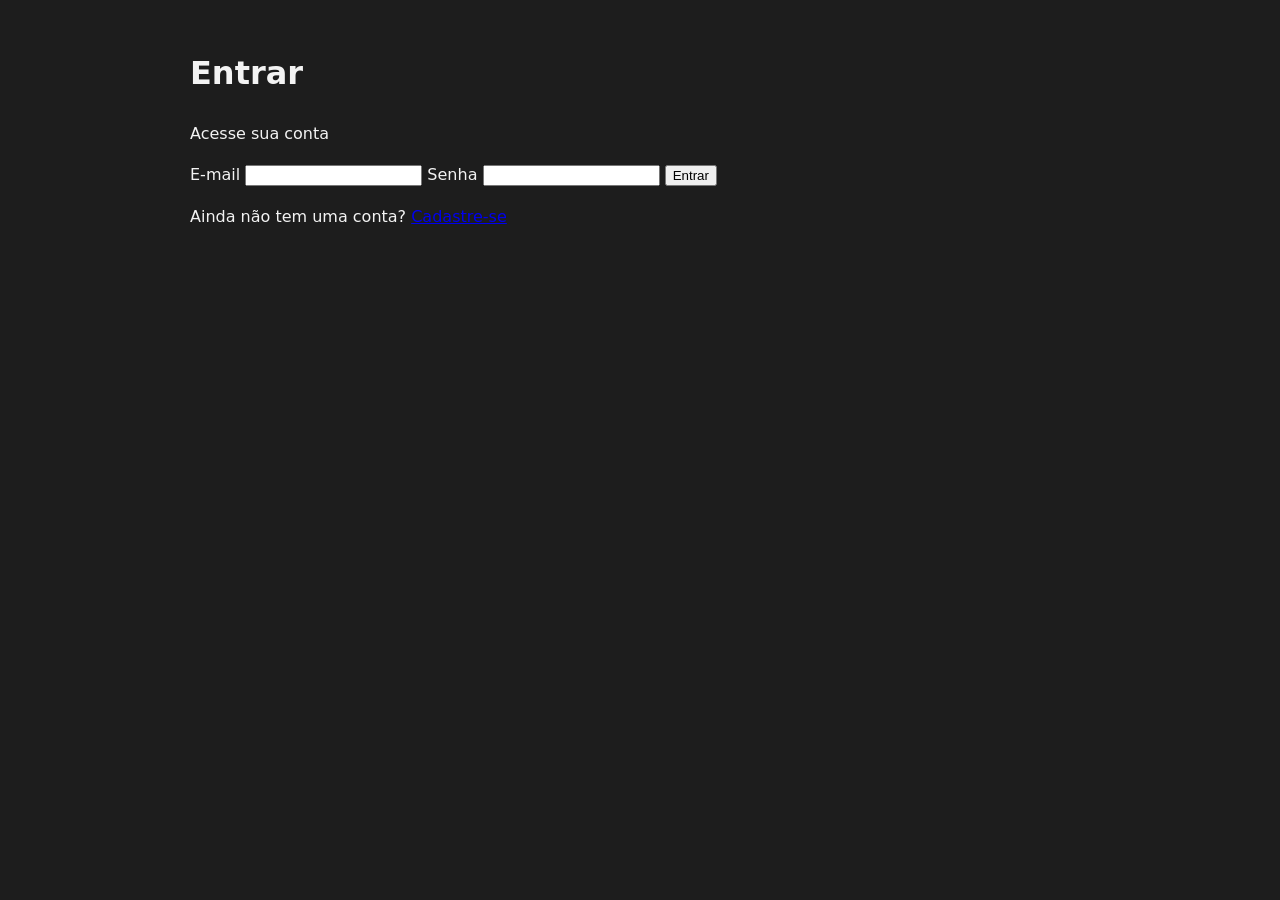
==== login.html @ 787ee77e "corrigi a tela de login" ====
<!DOCTYPE html>
<html lang="pt-BR">
<head>
    <meta charset="UTF-8">
    <meta name="viewport" content="width=device-width, initial-scale=1.0">
    <title>Login</title>
    <link rel="stylesheet" href="formato.css">
</head>
<body>
    <main class="login">
        <h1>Entrar</h1>
        <p class="subtitle">Acesse sua conta</p>
        <form action="index.html">
            <label for="email">E-mail</label>
            <input type="email" id="email" name="email" autocomplete="email" required>

            <label for="senha">Senha</label>
            <input type="password" id="senha" name="senha" autocomplete="current-password" required>

            <button type="submit">Entrar</button>
        </form>
        <p class="signup">Ainda não tem uma conta? <a href="#">Cadastre-se</a></p>
    </main>
</body>
</html>
---- formato.css ----
:root {
    --js-yellow: #ffe58f;
    --js-yellow-glow: rgba(255, 242, 126, 0.4);
    --dark-bg: #1D1D1D;
    --darker-bg: #121212;
    --text-light: #f3f3f3;
    --text-dark: #111111;
    --card-bg: #242424;
}

body {
    font-family: 'Segoe UI', system-ui, -apple-system, sans-serif;
    background-color: var(--dark-bg);
    color: var(--text-light);
    margin: 0;
    padding: 0;
    line-height: 1.6;
}

h1, h2, h3 { margin-top: 0; }


.marca {
  display: flex;
  align-items: center;
  gap: 20px;
}

header .logo {
  width: 80px;
  height: auto;
}

.marca .texto-container {
    display: flex;
  flex-direction: column;
  gap: 20px;
}

header .titulo h1 {
   
  font-size: 3rem;
  text-align: center;
  font-weight: 800;
  color: var(--cor-floresta);
}

header .subtitulo {
  font-size: 1.5rem;
  text-align: center;
  margin-top: -40px;
  font-weight: 400;
  color: var(--cor-floresta);
}


header {
    background: linear-gradient(135deg, var(--js-yellow) 0%, #ffc13a 100%);
    object-fit: cover;
    color: var(--text-dark);
    padding: 1rem 1rem;
    text-align: center;
    box-shadow: 0 4px 15px rgba(0, 0, 0, 0.3);
    display: flex;
    justify-content: center;
    align-items: center;
}

header h1 {
    margin-top: 20px;
    font-size: 3rem;
    letter-spacing: -1px;
    margin-bottom: 0.2rem;
    text-shadow: 1px 1px 2px rgba(255, 255, 255, 0.3);
}



main {
    max-width: 900px;
    margin: 0 auto;
    padding: 3rem 1.5rem;
}

.hero {
    text-align: center;
    margin-bottom: 4rem;
}

.hero h2 {
    font-size: 2.2rem;
    color: var(--js-yellow);
}

.hero p {
    font-size: 1.1rem;
    color: #bbb;
    max-width: 600px;
    margin: 0 auto 2.5rem;
}

.modulos-grid {
    display: grid;
    grid-template-columns: repeat(auto-fit, minmax(250px, 1fr));
    gap: 1.5rem;
}

.btn-modulo {
    position: relative;
    display: flex;
    flex-direction: column;
    align-items: center;
    justify-content: flex-end; 
    aspect-ratio: 4 / 3; 
    border: 1px solid #333;
    border-radius: 12px;
    padding: 1.5rem;
    text-decoration: none;
    text-align: center;
    color: var(--text-light);
    background-color: #1a1a1a; 
    transition: all 0.3s cubic-bezier(0.25, 0.8, 0.25, 1);
    overflow: hidden;
    z-index: 1;
}

.btn-modulo .btn-img {
    position: absolute;
    top: 0;
    left: 0;
    width: 100%;
    height: 100%;
    object-fit: cover; 
    z-index: -1;
    opacity: 0.5; 
    -webkit-mask-image: linear-gradient(to bottom, rgba(0,0,0,1) 50%, rgba(0,0,0,0) 100%);
    mask-image: linear-gradient(to bottom, rgba(0,0,0,1) 30%, rgba(0,0,0,0) 100%);
}

.btn-modulo::before {
    content: "";
    position: absolute;
    top: 0;
    left: 0;
    width: 100%;
    height: 4px;
    background-color: var(--js-yellow);
    transform: scaleX(0);
    transition: transform 0.3s ease;
}

.btn-modulo:hover::before { transform: scaleX(1); }

.btn-modulo:hover {
    background-color: var(--darker-bg);
    border-color: var(--js-yellow);
    transform: translateY(-8px);
    box-shadow: 0 10px 25px var(--js-yellow-glow);
}

.btn-modulo h3 {
    color: var(--js-yellow);
    font-size: 1.4rem;
    margin-bottom: 0.5rem;
}

.btn-modulo span {
    font-size: 0.95rem;
    color: #999;
}

.cadastro-section {
    display: flex;
    justify-content: center;
    margin-top: 4rem;
}

.form-container {
    background-color: var(--card-bg);
    padding: 3rem;
    border-radius: 16px;
    width: 100%;
    max-width: 450px;
    box-shadow: 0 8px 30px rgba(0, 0, 0, 0.4);
    border: 1px solid #333;
}

.form-container h2 {
    color: var(--js-yellow);
    text-align: center;
    margin-bottom: 2rem;
    font-size: 1.8rem;
}

.input-group {
    margin-bottom: 1.5rem;
    text-align: left;
}

.input-group label {
    display: block;
    margin-bottom: 0.5rem;
    font-size: 0.9rem;
    font-weight: 600;
    color: #bbb;
    text-transform: uppercase;
    letter-spacing: 0.5px;
}

.input-group input {
    width: 100%;
    padding: 1rem;
    border: 1px solid #444;
    border-radius: 8px;
    background-color: var(--dark-bg);
    color: var(--text-light);
    font-size: 1rem;
    box-sizing: border-box;
    transition: all 0.2s ease;
}

.input-group input:focus {
    outline: none;
    border-color: var(--js-yellow);
    background-color: #222;
    box-shadow: 0 0 0 3px var(--js-yellow-glow);
}

.btn-submit {
    width: 100%;
    background-color: var(--js-yellow);
    color: var(--text-dark);
    border: none;
    padding: 1rem;
    font-size: 1.1rem;
    font-weight: 700;
    border-radius: 8px;
    cursor: pointer;
    margin-top: 1rem;
    transition: transform 0.2s, background-color 0.2s;
}

.btn-submit:hover {
    background-color: #fffefd;
    transform: translateY(-2px);
}
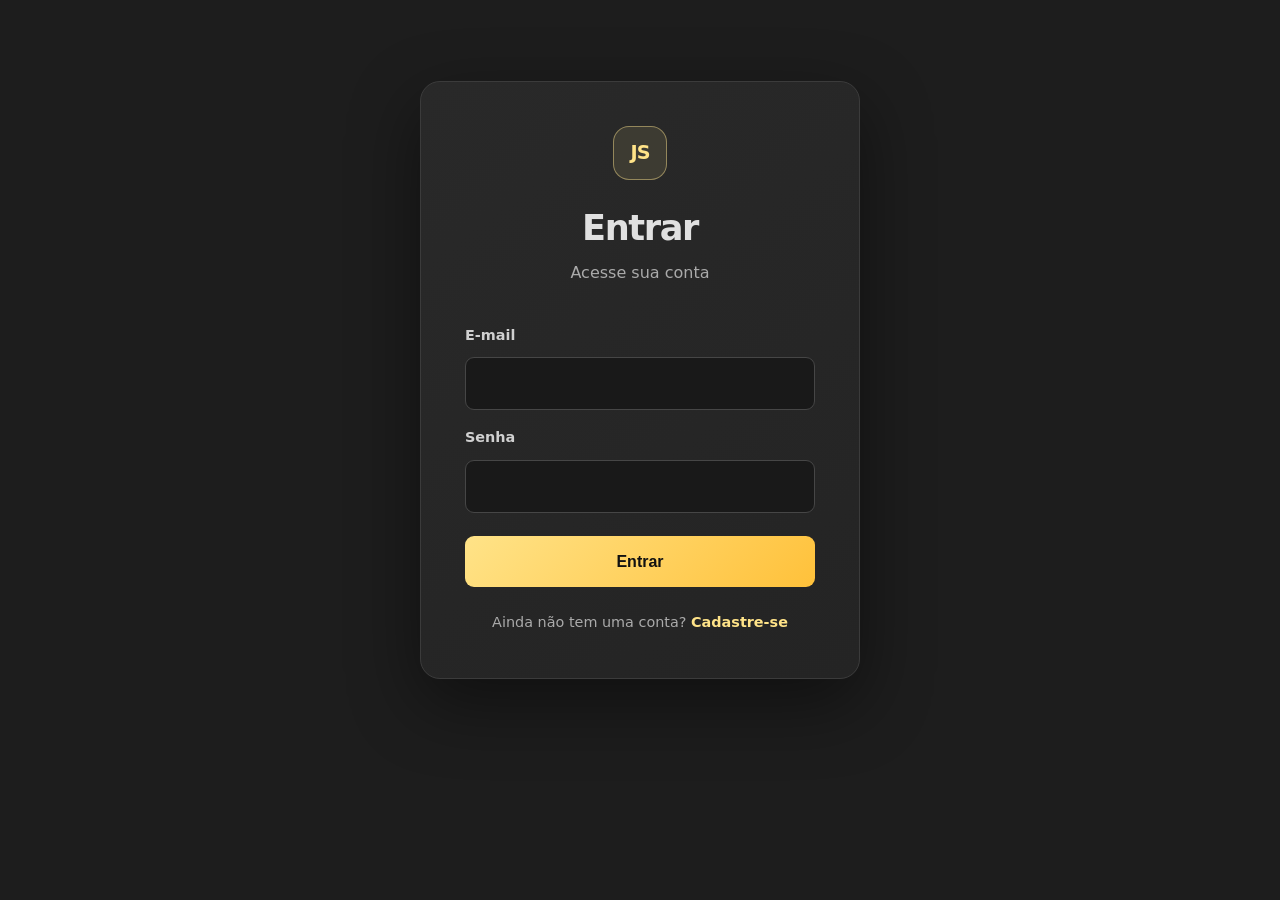
==== commit becae45d: "Alterações de UI, Pop up adicionado ao registrar-se e Móludo 4 adicionado." ====
--- a/login.html
+++ b/login.html
@@ -4,7 +4,7 @@
     <meta charset="UTF-8">
     <meta name="viewport" content="width=device-width, initial-scale=1.0">
     <title>Login</title>
-    <link rel="stylesheet" href="formato.css">
+    <link rel="stylesheet" href="style.css">
 </head>
 <body>
     <main class="login">
--- a/style.css
+++ b/style.css
@@ -0,0 +1,908 @@
+
+:root {
+    --js-yellow: #ffe388;
+    --js-yellow-glow: rgba(255, 227, 136, 0.25);
+    --dark-bg: #1D1D1D;
+    --darker-bg: #121212;
+    --card-bg: #242424;
+    --text-light: #E0E0E0;
+    --text-dark: #111111;
+    --cor-floresta: #111111;
+}
+
+h1, h2, h3 { margin-top: 0; }
+
+.marca {
+  display: flex;
+  align-items: center;
+  gap: 20px;
+}
+
+header .logo {
+  width: 80px;
+  height: auto;
+}
+
+.marca .texto-container {
+  display: flex;
+  flex-direction: column;
+  gap: 20px;
+}
+
+header .titulo h1 {
+  font-size: 3rem;
+  text-align: center;
+  font-weight: 800;
+  color: var(--cor-floresta);
+}
+
+header .subtitulo {
+  font-size: 1.5rem;
+  text-align: center;
+  margin-top: -40px;
+  font-weight: 400;
+  color: var(--cor-floresta);
+}
+
+header {
+    background: linear-gradient(135deg, var(--js-yellow) 0%, #ffc13a 100%);
+    object-fit: cover;
+    color: var(--text-dark);
+    padding: 1rem 1rem;
+    text-align: center;
+    box-shadow: 0 4px 15px rgba(0, 0, 0, 0.3);
+    display: flex;
+    justify-content: center;
+    align-items: center;
+}
+
+header h1 {
+    margin-top: 20px;
+    font-size: 3rem;
+    letter-spacing: -1px;
+    margin-bottom: 0.2rem;
+    text-shadow: 1px 1px 2px rgba(255, 255, 255, 0.3);
+}
+
+main {
+    max-width: 1250px;
+    margin: 3rem auto;
+    padding: 0 1.5rem;
+}
+
+.hero {
+    text-align: center;
+    margin-bottom: 4rem;
+}
+
+.hero-justify {
+    text-align: justify;
+    margin-bottom: 4rem;
+}
+
+.hero h2 {
+    font-size: 2.2rem;
+    color: var(--js-yellow);
+}
+
+.hero p {
+    font-size: 1.1rem;
+    color: #bbb;
+    max-width: 600px;
+    margin: 0 auto 2.5rem;
+}
+
+.modulos-grid {
+    display: flex;
+    gap: 1.5rem;
+    overflow-x: auto;
+    scroll-snap-type: x mandatory;
+    scroll-behavior: smooth;
+    padding: 1rem 2rem 1.8rem 2rem;
+    scrollbar-width: thin;
+    scrollbar-color: rgba(255, 227, 136, 0.4) transparent;
+    -webkit-mask-image: linear-gradient(
+        to right,
+        transparent 0%,
+        black 6%,
+        black 94%,
+        transparent 100%
+    );
+    mask-image: linear-gradient(
+        to right,
+        transparent 0%,
+        black 6%,
+        black 94%,
+        transparent 100%
+    );
+}
+
+.modulos-grid::-webkit-scrollbar {
+    height: 4px;
+}
+
+.modulos-grid::-webkit-scrollbar-button {
+    display: none;
+}
+
+.modulos-grid::-webkit-scrollbar-track-piece:start {
+    background: transparent;
+    margin-left: 35%;
+}
+
+.modulos-grid::-webkit-scrollbar-track-piece:end {
+    background: transparent;
+    margin-right: 35%;
+}
+
+.modulos-grid::-webkit-scrollbar-thumb {
+    background: rgba(255, 227, 136, 0.35);
+    border-radius: 999px;
+}
+
+.modulos-grid::-webkit-scrollbar-thumb:hover {
+    background: var(--js-yellow);
+}
+
+.btn-modulo {
+    position: relative;
+    display: flex;
+    flex-direction: column;
+    align-items: center;
+    justify-content: flex-end; 
+    aspect-ratio: 4 / 3; 
+    flex: 0 0 240px;
+    scroll-snap-align: start;
+    border: 1px solid #333;
+    border-radius: 12px;
+    padding: 1.5rem;
+    text-decoration: none;
+    text-align: center;
+    color: var(--text-light);
+    background-color: #1a1a1a; 
+    transition: all 0.3s cubic-bezier(0.25, 0.8, 0.25, 1);
+    overflow: hidden;
+    z-index: 1;
+}
+
+.btn-modulo .btn-img {
+    position: absolute;
+    top: 0;
+    left: 0;
+    width: 100%;
+    height: 100%;
+    object-fit: cover; 
+    z-index: -1;
+    opacity: 0.5; 
+    -webkit-mask-image: linear-gradient(to bottom, rgba(0,0,0,1) 50%, rgba(0,0,0,0) 100%);
+    mask-image: linear-gradient(to bottom, rgba(0,0,0,1) 30%, rgba(0,0,0,0) 100%);
+}
+
+.btn-modulo::before {
+    content: "";
+    position: absolute;
+    top: 0;
+    left: 0;
+    width: 100%;
+    height: 4px;
+    background-color: var(--js-yellow);
+    transform: scaleX(0);
+    transition: transform 0.3s ease;
+}
+
+.btn-modulo:hover::before { transform: scaleX(1); }
+
+.btn-modulo:hover {
+    background-color: var(--darker-bg);
+    border-color: var(--js-yellow);
+    transform: translateY(-8px);
+    box-shadow: 0 10px 25px var(--js-yellow-glow);
+}
+
+.btn-modulo h3 {
+    color: var(--js-yellow);
+    font-size: 1.4rem;
+    margin-bottom: 0.5rem;
+}
+
+.btn-modulo span {
+    font-size: 0.95rem;
+    color: #999;
+}
+
+.cadastro-section {
+    display: flex;
+    justify-content: center;
+    margin-top: 4rem;
+}
+
+.form-container {
+    background-color: var(--card-bg);
+    padding: 3rem;
+    border-radius: 16px;
+    width: 100%;
+    max-width: 450px;
+    box-shadow: 0 8px 30px rgba(0, 0, 0, 0.4);
+    border: 1px solid #333;
+}
+
+.form-container h2 {
+    color: var(--js-yellow);
+    text-align: center;
+    margin-bottom: 2rem;
+    font-size: 1.8rem;
+}
+
+.input-group {
+    margin-bottom: 1.5rem;
+    text-align: left;
+}
+
+.input-group label {
+    display: block;
+    margin-bottom: 0.5rem;
+    font-size: 0.9rem;
+    font-weight: 600;
+    color: #bbb;
+    text-transform: uppercase;
+    letter-spacing: 0.5px;
+}
+
+.input-group input {
+    width: 100%;
+    padding: 1rem;
+    border: 1px solid #444;
+    border-radius: 8px;
+    background-color: var(--dark-bg);
+    color: var(--text-light);
+    font-size: 1rem;
+    box-sizing: border-box;
+    transition: all 0.2s ease;
+}
+
+.input-group input:focus {
+    outline: none;
+    border-color: var(--js-yellow);
+    background-color: #222;
+    box-shadow: 0 0 0 3px var(--js-yellow-glow);
+}
+
+.btn-submit {
+    width: 100%;
+    background-color: var(--js-yellow);
+    color: var(--text-dark);
+    border: none;
+    padding: 1rem;
+    font-size: 1.1rem;
+    font-weight: 700;
+    border-radius: 8px;
+    cursor: pointer;
+    margin-top: 1rem;
+    transition: transform 0.2s, background-color 0.2s;
+}
+
+.btn-submit:hover {
+    background-color: #fffefd;
+    transform: translateY(-2px);
+}
+
+.login {
+    box-sizing: border-box;
+    width: min(100% - 2rem, 440px);
+    margin: clamp(2rem, 9vh, 6rem) auto;
+    padding: clamp(1.75rem, 6vw, 2.75rem);
+    background: linear-gradient(145deg, #292929, var(--card-bg));
+    border: 1px solid #3b3b3b;
+    border-radius: 20px;
+    box-shadow: 0 24px 70px rgba(0, 0, 0, 0.45);
+}
+
+.login::before {
+    content: "JS";
+    display: grid;
+    width: 52px;
+    height: 52px;
+    margin: 0 auto 1.25rem;
+    place-items: center;
+    border: 1px solid rgba(255, 229, 143, 0.45);
+    border-radius: 16px;
+    background: rgba(255, 229, 143, 0.1);
+    color: var(--js-yellow);
+    font-size: 1.2rem;
+    font-weight: 800;
+    letter-spacing: -0.05em;
+}
+
+.login h1 {
+    margin-bottom: 0.25rem;
+    color: var(--text-light);
+    font-size: clamp(1.8rem, 6vw, 2.2rem);
+    letter-spacing: -0.04em;
+    text-align: center;
+}
+
+.login .subtitle {
+    margin: 0 0 2rem;
+    color: #aaa;
+    text-align: center;
+}
+
+.login form {
+    display: grid;
+    gap: 0.65rem;
+}
+
+.login form label {
+    margin-top: 0.35rem;
+    color: #d0d0d0;
+    font-size: 0.9rem;
+    font-weight: 600;
+}
+
+.login form input {
+    box-sizing: border-box;
+    width: 100%;
+    min-height: 3.2rem;
+    padding: 0.8rem 0.95rem;
+    border: 1px solid #464646;
+    border-radius: 9px;
+    background-color: #191919;
+    color: var(--text-light);
+    font: inherit;
+    transition: border-color 0.2s ease, box-shadow 0.2s ease;
+}
+
+.login form input::placeholder {
+    color: #858585;
+}
+
+.login form input:focus {
+    outline: none;
+    border-color: var(--js-yellow);
+    box-shadow: 0 0 0 3px var(--js-yellow-glow);
+}
+
+.login form button {
+    width: 100%;
+    min-height: 3.2rem;
+    margin-top: 0.8rem;
+    border-radius: 9px;
+    background: linear-gradient(135deg, var(--js-yellow), #ffc13a);
+    color: var(--text-dark);
+    font-size: 1rem;
+    font-weight: 700;
+    transition: filter 0.2s ease, transform 0.2s ease;
+}
+
+.login form button:hover {
+    filter: brightness(1.08);
+    transform: translateY(-2px);
+}
+
+.login form button:focus-visible,
+.login a:focus-visible {
+    outline: 3px solid var(--js-yellow);
+    outline-offset: 3px;
+}
+
+.login .signup {
+    margin: 1.5rem 0 0;
+    color: #aaa;
+    font-size: 0.9rem;
+    text-align: center;
+}
+
+.login a {
+    color: var(--js-yellow);
+    font-weight: 700;
+    text-decoration: none;
+}
+
+.login a:hover {
+    text-decoration: underline;
+}
+
+@media (max-width: 480px) {
+    .login {
+        margin-top: 2rem;
+        margin-bottom: 2rem;
+        border-radius: 16px;
+    }
+}
+
+.quiz {
+    box-sizing: border-box;
+    width: min(760px, calc(100% - 2rem));
+    margin: 2.5rem auto;
+    padding: 0;
+    border: 1px solid rgba(255, 227, 136, 0.16);
+    border-radius: 22px;
+    background: rgba(27, 27, 27, 0.96);
+    box-shadow: 0 24px 70px rgba(0, 0, 0, 0.48);
+    overflow: hidden;
+}
+
+.quiz-header {
+    padding: 2.25rem 2.25rem 1.75rem;
+    border-bottom: 1px solid #383838;
+    background: radial-gradient(circle at top right, rgba(255, 227, 136, 0.12), transparent 36%), #202020;
+    text-align: center;
+}
+
+.quiz-badge {
+    display: inline-block;
+    margin-bottom: 0.75rem;
+    padding: 0.35rem 0.8rem;
+    border: 1px solid rgba(255, 227, 136, 0.35);
+    border-radius: 999px;
+    background: rgba(255, 227, 136, 0.09);
+    color: var(--js-yellow);
+    font-size: 0.78rem;
+    font-weight: 800;
+    letter-spacing: 0.12em;
+    text-transform: uppercase;
+}
+
+.quiz h1 {
+    margin: 0;
+    color: var(--text-light);
+    font-size: clamp(1.75rem, 5vw, 2.35rem);
+    letter-spacing: -0.04em;
+}
+
+.quiz-subtitle {
+    margin: 0.6rem 0 1.25rem;
+    color: #aaa;
+}
+
+.quiz-progress {
+    display: grid;
+    grid-template-columns: repeat(5, 1fr);
+    gap: 0.4rem;
+    max-width: 260px;
+    margin: 0 auto;
+}
+
+.quiz-progress span {
+    height: 5px;
+    border-radius: 999px;
+    background: var(--js-yellow);
+}
+
+.quiz form {
+    display: grid;
+    gap: 1rem;
+    padding: 1.5rem 2.25rem 2.25rem;
+}
+
+.quiz fieldset {
+    display: grid;
+    gap: 0.55rem;
+    min-width: 0;
+    margin: 0;
+    padding: 1.1rem;
+    border: 1px solid #393939;
+    border-radius: 14px;
+    background: #232323;
+}
+
+.quiz legend {
+    max-width: calc(100% - 1rem);
+    padding: 0 0.45rem;
+    color: #f4f4f4;
+    font-size: 1.05rem;
+    font-weight: 800;
+}
+
+.quiz label {
+    display: grid;
+    grid-template-columns: 36px 1fr;
+    align-items: center;
+    gap: 0.75rem;
+    min-height: 44px;
+    padding: 0.55rem 0.75rem;
+    border: 1px solid transparent;
+    border-radius: 9px;
+    color: #d6d6d6;
+    cursor: pointer;
+    transition: 0.18s ease;
+}
+
+.quiz label:hover {
+    border-color: #4b4b4b;
+    background: #2b2b2b;
+}
+
+.quiz label:has(input:checked) {
+    border-color: rgba(255, 227, 136, 0.65);
+    background: rgba(255, 227, 136, 0.09);
+    color: #fff;
+}
+
+.quiz input[type="radio"] {
+    position: absolute;
+    opacity: 0;
+    pointer-events: none;
+}
+
+.option-letter {
+    display: grid;
+    width: 32px;
+    height: 32px;
+    place-items: center;
+    border: 1px solid #555;
+    border-radius: 8px;
+    background: #1a1a1a;
+    color: #aaa;
+    font-size: 0.78rem;
+    font-weight: 800;
+}
+
+.quiz label:has(input:checked) .option-letter {
+    border-color: var(--js-yellow);
+    background: var(--js-yellow);
+    color: var(--text-dark);
+}
+
+.quiz button {
+    min-height: 52px;
+    width: 100%;
+    border-radius: 11px;
+    font-size: 1.05rem;
+}
+
+.quiz-result {
+    display: none;
+    margin: 0 2.25rem 2.25rem;
+    padding: 1.15rem;
+    border: 1px solid rgba(255, 227, 136, 0.35);
+    border-radius: 12px;
+    background: rgba(255, 227, 136, 0.08);
+    color: var(--js-yellow);
+    text-align: center;
+    font-size: 1.1rem;
+    font-weight: 800;
+}
+
+.quiz-result.visible {
+    display: block;
+}
+
+@media (max-width: 600px) {
+    .quiz {
+        width: calc(100% - 1rem);
+        margin: 0.5rem auto;
+        border-radius: 15px;
+    }
+
+    .quiz-header {
+        padding: 1.5rem 1rem 1.25rem;
+    }
+
+    .quiz form {
+        padding: 1rem;
+    }
+
+    .quiz fieldset {
+        padding: 0.85rem;
+    }
+
+    .quiz legend {
+        font-size: 0.98rem;
+    }
+
+    .quiz-result {
+        margin: 0 1rem 1rem;
+    }
+}
+
+body {
+    font-family: system-ui, -apple-system, sans-serif;
+    background-color: var(--dark-bg);
+    color: var(--text-light);
+    margin: 0;
+    padding: 0;
+    line-height: 1.6;
+}
+
+h2 {
+    color: var(--js-yellow);
+    border-bottom: 1px solid #333;
+    padding-bottom: 0.5rem;
+}
+
+.code-block {
+    background-color: var(--darker-bg);
+    border-left: 4px solid var(--js-yellow);
+    padding: 1.5rem;
+    margin: 1.5rem 0;
+    border-radius: 0 6px 6px 0;
+    font-family: 'Fira Code', monospace;
+    overflow-x: auto;
+    color: #fff;
+    line-height: 1.8;
+}
+
+.keyword { color: #FF7B72; }
+.string { color: #A5D6FF; }
+.number { color: #79C0FF; }
+.boolean { color: #79C0FF; }
+
+button {
+    background-color: var(--js-yellow);
+    color: var(--text-dark);
+    border: none;
+    padding: 0.75rem 1.5rem;
+    font-size: 1rem;
+    cursor: pointer;
+    font-weight: bold;
+    border-radius: 6px;
+    transition: transform 0.1s, filter 0.2s;
+}
+
+button:hover {
+    filter: brightness(1.1);
+    transform: translateY(-2px);
+}
+
+button:active {
+    transform: translateY(0);
+}
+
+.result-box {
+    margin-top: 1.5rem;
+    padding: 1.5rem;
+    background-color: var(--darker-bg);
+    border: 1px dashed var(--js-yellow);
+    border-radius: 6px;
+    display: none;
+    transition: all 0.3s;
+}
+
+.result-box.visible {
+    display: block;
+}
+
+/* EM BREVE */
+.btn-modulo.em-breve {
+    opacity: 0.75;
+    cursor: pointer;
+}
+
+.modal-aviso::backdrop {
+    background: rgba(0, 0, 0, 0.75);
+    backdrop-filter: blur(4px);
+}
+
+.modal-aviso {
+    border: 1px solid var(--js-yellow);
+    border-radius: 16px;
+    background: linear-gradient(145deg, #252525, var(--darker-bg));
+    color: var(--text-light);
+    padding: 2rem;
+    max-width: 400px;
+    width: calc(100% - 2rem);
+    text-align: center;
+    box-shadow: 0 20px 50px rgba(0, 0, 0, 0.7);
+    animation: surgirModal 0.25s ease-out;
+}
+
+.modal-badge {
+    display: inline-block;
+    background: rgba(255, 227, 136, 0.15);
+    color: var(--js-yellow);
+    border: 1px solid rgba(255, 227, 136, 0.4);
+    font-size: 0.8rem;
+    font-weight: 700;
+    text-transform: uppercase;
+    letter-spacing: 0.5px;
+    padding: 0.3rem 0.8rem;
+    border-radius: 999px;
+    margin-bottom: 1rem;
+}
+
+.modal-conteudo h3 {
+    color: var(--js-yellow);
+    font-size: 1.6rem;
+    margin-bottom: 0.75rem;
+}
+
+.modal-conteudo p {
+    color: #bbb;
+    font-size: 1rem;
+    margin-bottom: 1.75rem;
+}
+
+.modal-conteudo button {
+    width: 100%;
+    background-color: var(--js-yellow);
+    color: var(--text-dark);
+    border: none;
+    padding: 0.75rem 1.5rem;
+    font-size: 1rem;
+    cursor: pointer;
+    font-weight: bold;
+    border-radius: 6px;
+    transition: transform 0.1s, filter 0.2s;
+}
+
+.modal-conteudo button:hover {
+    filter: brightness(1.1);
+    transform: translateY(-2px);
+}
+
+@keyframes surgirModal {
+    from {
+        opacity: 0;
+        transform: scale(0.92) translateY(10px);
+    }
+    to {
+        opacity: 1;
+        transform: scale(1) translateY(0);
+    }
+}
+
+/* FEEDBACK QUIZ */
+
+.quiz label.correta,
+.quiz label.correta:has(input:checked) {
+    border-color: #3fb950;
+    background: rgba(63, 185, 80, 0.14);
+    color: #fff;
+}
+
+.quiz label.correta .option-letter {
+    border-color: #3fb950;
+    background: #3fb950;
+    color: #111;
+}
+
+.quiz label.errada,
+.quiz label.errada:has(input:checked) {
+    border-color: #f85149;
+    background: rgba(248, 81, 73, 0.14);
+    color: #fff;
+}
+
+.quiz label.errada .option-letter {
+    border-color: #f85149;
+    background: #f85149;
+    color: #fff;
+}
+
+.quiz fieldset.questao-certa {
+    border-color: rgba(63, 185, 80, 0.45);
+}
+
+.quiz fieldset.questao-errada {
+    border-color: rgba(248, 81, 73, 0.45);
+}
+
+
+.quiz-header {
+    position: relative; 
+}
+
+.btn-voltar {
+    position: absolute;
+    top: 1.25rem;
+    left: 1.5rem;
+    display: inline-flex;
+    align-items: center;
+    gap: 0.4rem;
+    padding: 0.45rem 0.9rem;
+    border: 1px solid #3f3f3f;
+    border-radius: 999px;
+    background: rgba(255, 255, 255, 0.04);
+    color: #ccc;
+    font-size: 0.85rem;
+    font-weight: 600;
+    text-decoration: none;
+    transition: all 0.2s ease;
+}
+
+.btn-voltar:hover {
+    border-color: var(--js-yellow);
+    color: var(--js-yellow);
+    background: rgba(255, 227, 136, 0.08);
+    transform: translateX(-2px);
+}
+
+
+.quiz-footer {
+    padding: 0 2.25rem 2.25rem;
+    text-align: center;
+}
+
+.btn-voltar-rodape {
+    display: inline-block;
+    width: 100%;
+    box-sizing: border-box;
+    padding: 0.9rem 1.5rem;
+    border: 1px solid #444;
+    border-radius: 11px;
+    background: transparent;
+    color: #ccc;
+    font-size: 0.95rem;
+    font-weight: 700;
+    text-decoration: none;
+    transition: all 0.2s ease;
+}
+
+.btn-voltar-rodape:hover {
+    border-color: var(--js-yellow);
+    color: var(--js-yellow);
+    background: rgba(255, 227, 136, 0.06);
+}
+
+@media (max-width: 600px) {
+    .btn-voltar {
+        position: static;
+        margin-bottom: 1rem;
+    }
+
+    .quiz-footer {
+        padding: 0 1rem 1.25rem;
+    }
+}
+
+
+nav {
+    display: flex;
+    justify-content: center;
+    align-items: center;
+    gap: 0.75rem;
+    padding: 1.5rem;
+    background-color: var(--darker-bg);
+    flex-wrap: wrap;
+}
+
+nav a {
+    display: inline-flex;
+    align-items: center;
+    color: var(--js-yellow);
+    text-decoration: none;
+    font-weight: 600;
+    padding: 0.75rem 1.25rem;
+    border: 1px solid var(--js-yellow);
+    border-radius: 6px;
+    background-color: var(--darker-bg);
+    white-space: nowrap;
+    overflow: hidden;
+    transition: all 0.3s cubic-bezier(0.25, 0.8, 0.25, 1);
+}
+
+nav a .modulo-nome {
+    max-width: 0;
+    opacity: 0;
+    display: inline-block;
+    overflow: hidden;
+    white-space: nowrap;
+    transition: max-width 0.3s ease-in-out, opacity 0.3s ease-in-out;
+}
+
+
+nav a:hover, 
+nav a.active {
+    background-color: var(--js-yellow);
+    color: var(--text-dark);
+    box-shadow: 0 4px 15px var(--js-yellow-glow);
+    transform: translateY(-2px);
+}
+
+
+nav a:hover .modulo-nome, 
+nav a.active .modulo-nome {
+    max-width: 350px; 
+    opacity: 1;
+}
+
+
+nav a:hover .modulo-num,
+nav a.hover .modulo-nome,
+nav a.active .modulo-num,
+nav a.active .modulo-nome {
+    color: var(--text-dark);
+}
+
+```
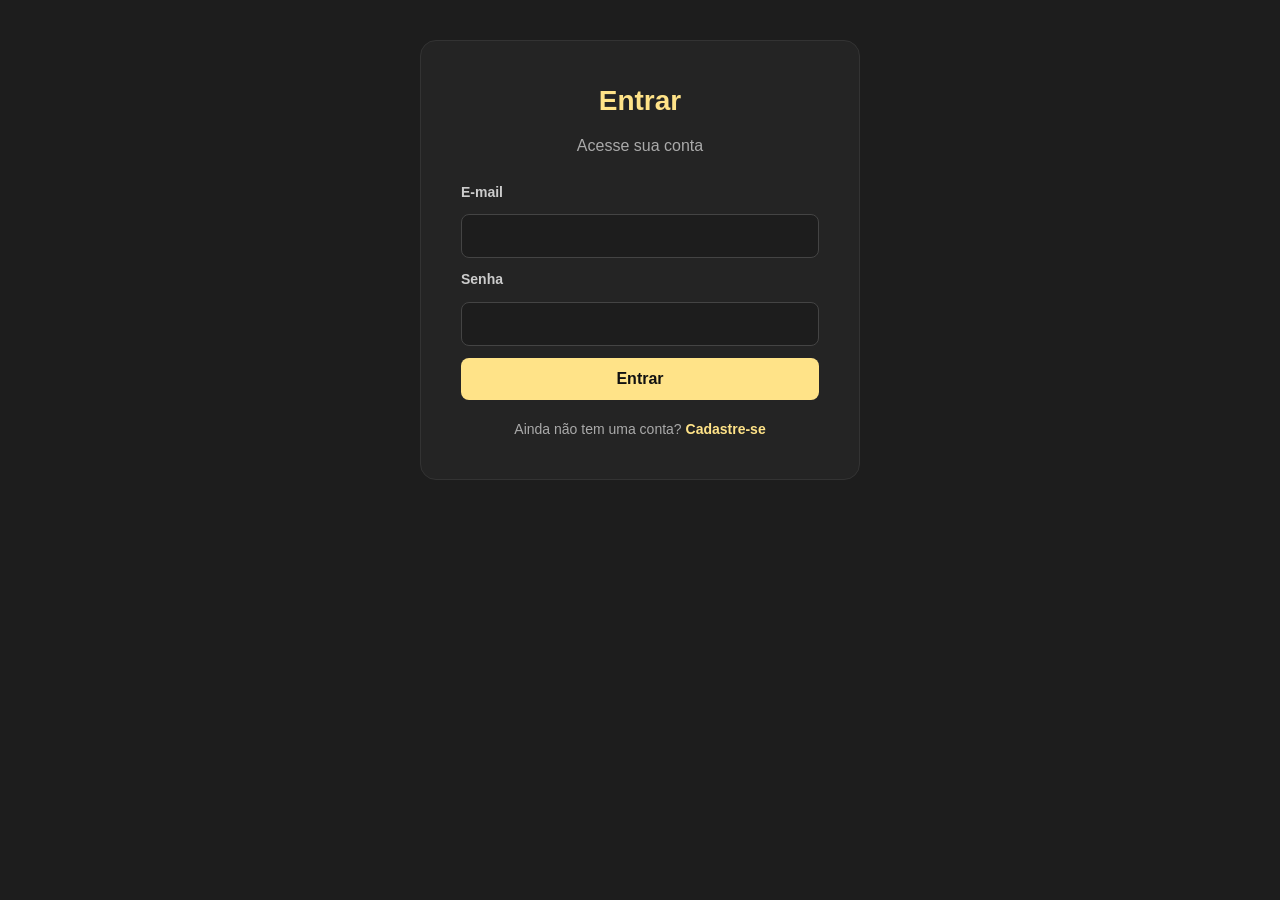
==== commit 85195848: "Código simplificado :)" ====
--- a/login.html
+++ b/login.html
@@ -9,17 +9,17 @@
 <body>
     <main class="login">
         <h1>Entrar</h1>
-        <p class="subtitle">Acesse sua conta</p>
+        <p class="subtitulo">Acesse sua conta</p>
         <form action="index.html">
             <label for="email">E-mail</label>
-            <input type="email" id="email" name="email" autocomplete="email" required>
+            <input type="email" id="email" name="email" required>
 
             <label for="senha">Senha</label>
-            <input type="password" id="senha" name="senha" autocomplete="current-password" required>
+            <input type="password" id="senha" name="senha" required>
 
             <button type="submit">Entrar</button>
         </form>
-        <p class="signup">Ainda não tem uma conta? <a href="#">Cadastre-se</a></p>
+        <p class="link-cadastro">Ainda não tem uma conta? <a href="index.html">Cadastre-se</a></p>
     </main>
 </body>
 </html>
--- a/style.css
+++ b/style.css
@@ -1,908 +1,485 @@
-
+/* CORES E CONFIG. */
 :root {
-    --js-yellow: #ffe388;
-    --js-yellow-glow: rgba(255, 227, 136, 0.25);
-    --dark-bg: #1D1D1D;
-    --darker-bg: #121212;
-    --card-bg: #242424;
-    --text-light: #E0E0E0;
-    --text-dark: #111111;
-    --cor-floresta: #111111;
-}
-
-h1, h2, h3 { margin-top: 0; }
-
-.marca {
-  display: flex;
-  align-items: center;
-  gap: 20px;
-}
-
-header .logo {
-  width: 80px;
-  height: auto;
-}
-
-.marca .texto-container {
-  display: flex;
-  flex-direction: column;
-  gap: 20px;
-}
-
-header .titulo h1 {
-  font-size: 3rem;
-  text-align: center;
-  font-weight: 800;
-  color: var(--cor-floresta);
-}
-
-header .subtitulo {
-  font-size: 1.5rem;
-  text-align: center;
-  margin-top: -40px;
-  font-weight: 400;
-  color: var(--cor-floresta);
-}
-
+    --amarelo: #ffe388;
+    --fundo-principal: #1D1D1D;
+    --fundo-escuro: #121212;
+    --fundo-card: #242424;
+    --texto-claro: #E0E0E0;
+    --texto-escuro: #111111;
+    --borda: #333333;
+}
+
+* {
+    box-sizing: border-box;
+    margin: 0;
+    padding: 0;
+}
+
+body {
+    font-family: Arial, sans-serif;
+    background-color: var(--fundo-principal);
+    color: var(--texto-claro);
+    line-height: 1.4;
+}
+
+main {
+    max-width: 1200px;
+    margin: 40px auto;
+    padding: 0 20px;
+}
+
+h2 {
+    color: var(--amarelo);
+    border-bottom: 1px solid var(--borda);
+    padding-bottom: 8px;
+    margin-bottom: 20px;
+}
+
+/* CABEÇALHO E MENU */
 header {
-    background: linear-gradient(135deg, var(--js-yellow) 0%, #ffc13a 100%);
-    object-fit: cover;
-    color: var(--text-dark);
-    padding: 1rem 1rem;
-    text-align: center;
-    box-shadow: 0 4px 15px rgba(0, 0, 0, 0.3);
+    background-color: var(--amarelo);
+    color: var(--texto-escuro);
+    padding: 20px;
     display: flex;
     justify-content: center;
     align-items: center;
 }
 
+.marca {
+    display: flex;
+    align-items: center;
+    gap: 20px;
+}
+
+header .logo {
+    width: 80px;
+    height: auto;
+}
+
 header h1 {
-    margin-top: 20px;
-    font-size: 3rem;
-    letter-spacing: -1px;
-    margin-bottom: 0.2rem;
-    text-shadow: 1px 1px 2px rgba(255, 255, 255, 0.3);
-}
-
-main {
-    max-width: 1250px;
-    margin: 3rem auto;
-    padding: 0 1.5rem;
-}
-
-.hero {
-    text-align: center;
-    margin-bottom: 4rem;
-}
-
-.hero-justify {
+    font-size: 40px;
+    color: var(--texto-escuro);
+}
+
+header .subtitulo {
+    font-size: 20px;
+    text-align: center;
+    color: var(--texto-escuro);
+}
+
+nav {
+    display: flex;
+    justify-content: center;
+    flex-wrap: wrap;
+    gap: 12px;
+    padding: 20px;
+    background-color: var(--fundo-escuro);
+}
+
+nav a {
+    color: var(--amarelo);
+    text-decoration: none;
+    font-weight: bold;
+    padding: 10px 18px;
+    border: 1px solid var(--amarelo);
+    border-radius: 6px;
+}
+
+nav a .modulo-nome {
+    display: none;
+}
+
+nav a:hover,
+nav a.ativo {
+    background-color: var(--amarelo);
+    color: var(--texto-escuro);
+}
+
+nav a:hover .modulo-nome,
+nav a.ativo .modulo-nome {
+    display: inline;
+}
+
+/* SEÇÃO PRINCIPAL E CARDS */
+.apresentacao {
+    text-align: center;
+    margin-bottom: 50px;
+}
+
+.texto-justificado {
     text-align: justify;
-    margin-bottom: 4rem;
-}
-
-.hero h2 {
-    font-size: 2.2rem;
-    color: var(--js-yellow);
-}
-
-.hero p {
-    font-size: 1.1rem;
-    color: #bbb;
+    margin-bottom: 50px;
+}
+
+.apresentacao h2 {
+    font-size: 32px;
+    border: none;
+}
+
+.apresentacao p {
+    font-size: 18px;
+    color: #bbbbbb;
     max-width: 600px;
-    margin: 0 auto 2.5rem;
-}
-
-.modulos-grid {
-    display: flex;
-    gap: 1.5rem;
-    overflow-x: auto;
-    scroll-snap-type: x mandatory;
-    scroll-behavior: smooth;
-    padding: 1rem 2rem 1.8rem 2rem;
-    scrollbar-width: thin;
-    scrollbar-color: rgba(255, 227, 136, 0.4) transparent;
-    -webkit-mask-image: linear-gradient(
-        to right,
-        transparent 0%,
-        black 6%,
-        black 94%,
-        transparent 100%
-    );
-    mask-image: linear-gradient(
-        to right,
-        transparent 0%,
-        black 6%,
-        black 94%,
-        transparent 100%
-    );
-}
-
-.modulos-grid::-webkit-scrollbar {
-    height: 4px;
-}
-
-.modulos-grid::-webkit-scrollbar-button {
-    display: none;
-}
-
-.modulos-grid::-webkit-scrollbar-track-piece:start {
-    background: transparent;
-    margin-left: 35%;
-}
-
-.modulos-grid::-webkit-scrollbar-track-piece:end {
-    background: transparent;
-    margin-right: 35%;
-}
-
-.modulos-grid::-webkit-scrollbar-thumb {
-    background: rgba(255, 227, 136, 0.35);
-    border-radius: 999px;
-}
-
-.modulos-grid::-webkit-scrollbar-thumb:hover {
-    background: var(--js-yellow);
-}
-
-.btn-modulo {
-    position: relative;
+    margin: 0 auto 30px;
+}
+
+.lista-modulos {
+    display: flex;
+    flex-wrap: wrap;
+    justify-content: center;
+    gap: 20px;
+    padding: 20px 10px;
+}
+
+.cartao-modulo {
     display: flex;
     flex-direction: column;
     align-items: center;
-    justify-content: flex-end; 
-    aspect-ratio: 4 / 3; 
-    flex: 0 0 240px;
-    scroll-snap-align: start;
-    border: 1px solid #333;
+    justify-content: space-between;
+    width: 240px;
+    border: 1px solid var(--borda);
     border-radius: 12px;
-    padding: 1.5rem;
+    padding: 16px;
     text-decoration: none;
     text-align: center;
-    color: var(--text-light);
-    background-color: #1a1a1a; 
-    transition: all 0.3s cubic-bezier(0.25, 0.8, 0.25, 1);
-    overflow: hidden;
-    z-index: 1;
-}
-
-.btn-modulo .btn-img {
-    position: absolute;
-    top: 0;
-    left: 0;
+    color: var(--texto-claro);
+    background-color: var(--fundo-card);
+}
+
+.cartao-modulo .img-modulo {
     width: 100%;
-    height: 100%;
-    object-fit: cover; 
-    z-index: -1;
-    opacity: 0.5; 
-    -webkit-mask-image: linear-gradient(to bottom, rgba(0,0,0,1) 50%, rgba(0,0,0,0) 100%);
-    mask-image: linear-gradient(to bottom, rgba(0,0,0,1) 30%, rgba(0,0,0,0) 100%);
-}
-
-.btn-modulo::before {
-    content: "";
-    position: absolute;
-    top: 0;
-    left: 0;
-    width: 100%;
-    height: 4px;
-    background-color: var(--js-yellow);
-    transform: scaleX(0);
-    transition: transform 0.3s ease;
-}
-
-.btn-modulo:hover::before { transform: scaleX(1); }
-
-.btn-modulo:hover {
-    background-color: var(--darker-bg);
-    border-color: var(--js-yellow);
-    transform: translateY(-8px);
-    box-shadow: 0 10px 25px var(--js-yellow-glow);
-}
-
-.btn-modulo h3 {
-    color: var(--js-yellow);
-    font-size: 1.4rem;
-    margin-bottom: 0.5rem;
-}
-
-.btn-modulo span {
-    font-size: 0.95rem;
-    color: #999;
-}
-
-.cadastro-section {
+    height: 100px;
+    object-fit: cover;
+    border-radius: 8px;
+    margin-bottom: 12px;
+}
+
+.cartao-modulo h3 {
+    color: var(--amarelo);
+    font-size: 20px;
+    margin-bottom: 4px;
+}
+
+.cartao-modulo span {
+    font-size: 14px;
+    color: #cccccc;
+}
+
+.cartao-modulo:hover {
+    background-color: var(--fundo-escuro);
+    border-color: var(--amarelo);
+}
+
+/* BOTÕES, BLOCO DE CÓDIGO E RESULTADOS */
+button,
+.btn-enviar {
+    background-color: var(--amarelo);
+    color: var(--texto-escuro);
+    border: none;
+    padding: 12px 24px;
+    font-size: 16px;
+    font-weight: bold;
+    border-radius: 8px;
+    cursor: pointer;
+}
+
+button:hover,
+.btn-enviar:hover {
+    background-color: #ffffff;
+}
+
+.bloco-codigo {
+    background-color: var(--fundo-escuro);
+    border-left: 4px solid var(--amarelo);
+    padding: 20px;
+    margin: 20px 0;
+    border-radius: 6px;
+    font-family: monospace;
+    white-space: pre-wrap;
+    color: #ffffff;
+}
+
+.palavra-chave { color: #FF7B72; }
+.texto { color: #A5D6FF; }
+.numero, .booleano { color: #79C0FF; }
+
+.caixa-resultado {
+    display: none;
+    margin-top: 20px;
+    padding: 20px;
+    background-color: var(--fundo-escuro);
+    border: 1px dashed var(--amarelo);
+    border-radius: 6px;
+}
+
+.caixa-resultado.visivel {
+    display: block;
+}
+
+/* FORMULÁRIOS (CADASTRO/LOGIN) */
+.secao-cadastro {
     display: flex;
     justify-content: center;
-    margin-top: 4rem;
-}
-
-.form-container {
-    background-color: var(--card-bg);
-    padding: 3rem;
+    margin-top: 50px;
+}
+
+.caixa-form,
+.login {
+    background-color: var(--fundo-card);
+    padding: 40px;
     border-radius: 16px;
     width: 100%;
-    max-width: 450px;
-    box-shadow: 0 8px 30px rgba(0, 0, 0, 0.4);
-    border: 1px solid #333;
-}
-
-.form-container h2 {
-    color: var(--js-yellow);
-    text-align: center;
-    margin-bottom: 2rem;
-    font-size: 1.8rem;
-}
-
-.input-group {
-    margin-bottom: 1.5rem;
-    text-align: left;
-}
-
-.input-group label {
-    display: block;
-    margin-bottom: 0.5rem;
-    font-size: 0.9rem;
-    font-weight: 600;
-    color: #bbb;
-    text-transform: uppercase;
-    letter-spacing: 0.5px;
-}
-
-.input-group input {
+    max-width: 440px;
+    margin: 40px auto;
+    border: 1px solid var(--borda);
+}
+
+.caixa-form h2,
+.login h1 {
+    color: var(--amarelo);
+    text-align: center;
+    margin-bottom: 15px;
+    font-size: 28px;
+    border: none;
+}
+
+.login .subtitulo {
+    text-align: center;
+    color: #aaaaaa;
+    margin-bottom: 25px;
+}
+
+.campo,
+.login form {
+    display: flex;
+    flex-direction: column;
+    gap: 12px;
+    margin-bottom: 18px;
+}
+
+.campo label,
+.login form label {
+    font-size: 14px;
+    font-weight: bold;
+    color: #cccccc;
+}
+
+.campo input,
+.login form input {
     width: 100%;
-    padding: 1rem;
-    border: 1px solid #444;
+    padding: 12px;
+    border: 1px solid #444444;
     border-radius: 8px;
-    background-color: var(--dark-bg);
-    color: var(--text-light);
-    font-size: 1rem;
-    box-sizing: border-box;
-    transition: all 0.2s ease;
-}
-
-.input-group input:focus {
-    outline: none;
-    border-color: var(--js-yellow);
-    background-color: #222;
-    box-shadow: 0 0 0 3px var(--js-yellow-glow);
-}
-
-.btn-submit {
-    width: 100%;
-    background-color: var(--js-yellow);
-    color: var(--text-dark);
-    border: none;
-    padding: 1rem;
-    font-size: 1.1rem;
-    font-weight: 700;
+    background-color: var(--fundo-principal);
+    color: var(--texto-claro);
+    font-size: 16px;
+}
+
+.campo input:focus,
+.login form input:focus {
+    border-color: var(--amarelo);
+}
+
+.login .link-cadastro {
+    margin-top: 20px;
+    text-align: center;
+    font-size: 14px;
+    color: #aaaaaa;
+}
+
+.login a {
+    color: var(--amarelo);
+    font-weight: bold;
+    text-decoration: none;
+}
+
+/* QUIZ */
+.quiz {
+    max-width: 750px;
+    margin: 40px auto;
+    border: 1px solid var(--borda);
+    border-radius: 18px;
+    background-color: var(--fundo-card);
+}
+
+.topo-quiz {
+    padding: 30px 25px;
+    background-color: var(--fundo-escuro);
+    border-bottom: 1px solid var(--borda);
+    text-align: center;
+}
+
+.btn-voltar {
+    display: inline-block;
+    margin-bottom: 15px;
+    padding: 6px 14px;
+    border: 1px solid #444444;
+    border-radius: 20px;
+    color: #cccccc;
+    font-size: 14px;
+    text-decoration: none;
+}
+
+.btn-voltar:hover {
+    border-color: var(--amarelo);
+    color: var(--amarelo);
+}
+
+.etiqueta-quiz {
+    display: inline-block;
+    margin-bottom: 10px;
+    padding: 4px 12px;
+    border: 1px solid var(--amarelo);
+    border-radius: 20px;
+    color: var(--amarelo);
+    font-size: 12px;
+    font-weight: bold;
+}
+
+.quiz h1 {
+    font-size: 30px;
+    margin-bottom: 8px;
+}
+
+.subtitulo-quiz {
+    color: #aaaaaa;
+}
+
+.quiz form {
+    display: flex;
+    flex-direction: column;
+    gap: 20px;
+    padding: 30px;
+}
+
+.quiz fieldset {
+    display: flex;
+    flex-direction: column;
+    gap: 10px;
+    padding: 20px;
+    border: 1px solid var(--borda);
+    border-radius: 12px;
+    background-color: var(--fundo-principal);
+}
+
+.quiz legend {
+    padding: 0 8px;
+    font-weight: bold;
+    font-size: 17px;
+    color: #ffffff;
+}
+
+.quiz label {
+    display: flex;
+    align-items: center;
+    gap: 12px;
+    padding: 10px 14px;
+    border: 1px solid transparent;
     border-radius: 8px;
     cursor: pointer;
-    margin-top: 1rem;
-    transition: transform 0.2s, background-color 0.2s;
-}
-
-.btn-submit:hover {
-    background-color: #fffefd;
-    transform: translateY(-2px);
-}
-
-.login {
-    box-sizing: border-box;
-    width: min(100% - 2rem, 440px);
-    margin: clamp(2rem, 9vh, 6rem) auto;
-    padding: clamp(1.75rem, 6vw, 2.75rem);
-    background: linear-gradient(145deg, #292929, var(--card-bg));
-    border: 1px solid #3b3b3b;
+}
+
+.quiz label:hover {
+    background-color: #2b2b2b;
+    border-color: #444444;
+}
+
+.quiz input[type="radio"] {
+    width: 18px;
+    height: 18px;
+    cursor: pointer;
+}
+
+.letra-opcao {
+    font-weight: bold;
+    color: var(--amarelo);
+}
+
+/* RESULTADO DO QUIZ */
+.quiz label.correta {
+    border-color: #3fb950;
+    background-color: #1c3322;
+}
+
+.quiz label.errada {
+    border-color: #f85149;
+    background-color: #3b1d1d;
+}
+
+.resultado-quiz {
+    display: none;
+    margin: 0 30px 25px;
+    padding: 18px;
+    border: 1px solid var(--amarelo);
+    border-radius: 10px;
+    background-color: #2e2a1e;
+    color: var(--amarelo);
+    text-align: center;
+    font-weight: bold;
+}
+
+.resultado-quiz.visivel {
+    display: block;
+}
+
+.rodape-quiz {
+    padding: 0 30px 30px;
+}
+
+.btn-voltar-rodape {
+    display: block;
+    width: 100%;
+    padding: 12px;
+    border: 1px solid #444444;
+    border-radius: 8px;
+    color: #cccccc;
+    text-align: center;
+    text-decoration: none;
+    font-weight: bold;
+}
+
+/* JANELA DE AVISO */
+.aviso {
+    border: 1px solid var(--amarelo);
+    border-radius: 16px;
+    background-color: var(--fundo-card);
+    color: var(--texto-claro);
+    padding: 30px;
+    max-width: 400px;
+    margin: auto;
+    text-align: center;
+}
+
+.etiqueta-aviso {
+    display: inline-block;
+    color: var(--amarelo);
+    border: 1px solid var(--amarelo);
+    font-size: 12px;
+    font-weight: bold;
+    padding: 4px 12px;
     border-radius: 20px;
-    box-shadow: 0 24px 70px rgba(0, 0, 0, 0.45);
-}
-
-.login::before {
-    content: "JS";
-    display: grid;
-    width: 52px;
-    height: 52px;
-    margin: 0 auto 1.25rem;
-    place-items: center;
-    border: 1px solid rgba(255, 229, 143, 0.45);
-    border-radius: 16px;
-    background: rgba(255, 229, 143, 0.1);
-    color: var(--js-yellow);
-    font-size: 1.2rem;
-    font-weight: 800;
-    letter-spacing: -0.05em;
-}
-
-.login h1 {
-    margin-bottom: 0.25rem;
-    color: var(--text-light);
-    font-size: clamp(1.8rem, 6vw, 2.2rem);
-    letter-spacing: -0.04em;
-    text-align: center;
-}
-
-.login .subtitle {
-    margin: 0 0 2rem;
-    color: #aaa;
-    text-align: center;
-}
-
-.login form {
-    display: grid;
-    gap: 0.65rem;
-}
-
-.login form label {
-    margin-top: 0.35rem;
-    color: #d0d0d0;
-    font-size: 0.9rem;
-    font-weight: 600;
-}
-
-.login form input {
-    box-sizing: border-box;
-    width: 100%;
-    min-height: 3.2rem;
-    padding: 0.8rem 0.95rem;
-    border: 1px solid #464646;
-    border-radius: 9px;
-    background-color: #191919;
-    color: var(--text-light);
-    font: inherit;
-    transition: border-color 0.2s ease, box-shadow 0.2s ease;
-}
-
-.login form input::placeholder {
-    color: #858585;
-}
-
-.login form input:focus {
-    outline: none;
-    border-color: var(--js-yellow);
-    box-shadow: 0 0 0 3px var(--js-yellow-glow);
-}
-
-.login form button {
-    width: 100%;
-    min-height: 3.2rem;
-    margin-top: 0.8rem;
-    border-radius: 9px;
-    background: linear-gradient(135deg, var(--js-yellow), #ffc13a);
-    color: var(--text-dark);
-    font-size: 1rem;
-    font-weight: 700;
-    transition: filter 0.2s ease, transform 0.2s ease;
-}
-
-.login form button:hover {
-    filter: brightness(1.08);
-    transform: translateY(-2px);
-}
-
-.login form button:focus-visible,
-.login a:focus-visible {
-    outline: 3px solid var(--js-yellow);
-    outline-offset: 3px;
-}
-
-.login .signup {
-    margin: 1.5rem 0 0;
-    color: #aaa;
-    font-size: 0.9rem;
-    text-align: center;
-}
-
-.login a {
-    color: var(--js-yellow);
-    font-weight: 700;
-    text-decoration: none;
-}
-
-.login a:hover {
-    text-decoration: underline;
-}
-
-@media (max-width: 480px) {
-    .login {
-        margin-top: 2rem;
-        margin-bottom: 2rem;
-        border-radius: 16px;
+    margin-bottom: 12px;
+}
+
+.conteudo-aviso h3 {
+    color: var(--amarelo);
+    font-size: 24px;
+    margin-bottom: 10px;
+}
+
+.conteudo-aviso p {
+    color: #bbbbbb;
+    margin-bottom: 20px;
+}
+
+/* RESPONSIVIDADE */
+@media (max-width: 600px) {
+    .marca {
+        flex-direction: column;
     }
-}
-
-.quiz {
-    box-sizing: border-box;
-    width: min(760px, calc(100% - 2rem));
-    margin: 2.5rem auto;
-    padding: 0;
-    border: 1px solid rgba(255, 227, 136, 0.16);
-    border-radius: 22px;
-    background: rgba(27, 27, 27, 0.96);
-    box-shadow: 0 24px 70px rgba(0, 0, 0, 0.48);
-    overflow: hidden;
-}
-
-.quiz-header {
-    padding: 2.25rem 2.25rem 1.75rem;
-    border-bottom: 1px solid #383838;
-    background: radial-gradient(circle at top right, rgba(255, 227, 136, 0.12), transparent 36%), #202020;
-    text-align: center;
-}
-
-.quiz-badge {
-    display: inline-block;
-    margin-bottom: 0.75rem;
-    padding: 0.35rem 0.8rem;
-    border: 1px solid rgba(255, 227, 136, 0.35);
-    border-radius: 999px;
-    background: rgba(255, 227, 136, 0.09);
-    color: var(--js-yellow);
-    font-size: 0.78rem;
-    font-weight: 800;
-    letter-spacing: 0.12em;
-    text-transform: uppercase;
-}
-
-.quiz h1 {
-    margin: 0;
-    color: var(--text-light);
-    font-size: clamp(1.75rem, 5vw, 2.35rem);
-    letter-spacing: -0.04em;
-}
-
-.quiz-subtitle {
-    margin: 0.6rem 0 1.25rem;
-    color: #aaa;
-}
-
-.quiz-progress {
-    display: grid;
-    grid-template-columns: repeat(5, 1fr);
-    gap: 0.4rem;
-    max-width: 260px;
-    margin: 0 auto;
-}
-
-.quiz-progress span {
-    height: 5px;
-    border-radius: 999px;
-    background: var(--js-yellow);
-}
-
-.quiz form {
-    display: grid;
-    gap: 1rem;
-    padding: 1.5rem 2.25rem 2.25rem;
-}
-
-.quiz fieldset {
-    display: grid;
-    gap: 0.55rem;
-    min-width: 0;
-    margin: 0;
-    padding: 1.1rem;
-    border: 1px solid #393939;
-    border-radius: 14px;
-    background: #232323;
-}
-
-.quiz legend {
-    max-width: calc(100% - 1rem);
-    padding: 0 0.45rem;
-    color: #f4f4f4;
-    font-size: 1.05rem;
-    font-weight: 800;
-}
-
-.quiz label {
-    display: grid;
-    grid-template-columns: 36px 1fr;
-    align-items: center;
-    gap: 0.75rem;
-    min-height: 44px;
-    padding: 0.55rem 0.75rem;
-    border: 1px solid transparent;
-    border-radius: 9px;
-    color: #d6d6d6;
-    cursor: pointer;
-    transition: 0.18s ease;
-}
-
-.quiz label:hover {
-    border-color: #4b4b4b;
-    background: #2b2b2b;
-}
-
-.quiz label:has(input:checked) {
-    border-color: rgba(255, 227, 136, 0.65);
-    background: rgba(255, 227, 136, 0.09);
-    color: #fff;
-}
-
-.quiz input[type="radio"] {
-    position: absolute;
-    opacity: 0;
-    pointer-events: none;
-}
-
-.option-letter {
-    display: grid;
-    width: 32px;
-    height: 32px;
-    place-items: center;
-    border: 1px solid #555;
-    border-radius: 8px;
-    background: #1a1a1a;
-    color: #aaa;
-    font-size: 0.78rem;
-    font-weight: 800;
-}
-
-.quiz label:has(input:checked) .option-letter {
-    border-color: var(--js-yellow);
-    background: var(--js-yellow);
-    color: var(--text-dark);
-}
-
-.quiz button {
-    min-height: 52px;
-    width: 100%;
-    border-radius: 11px;
-    font-size: 1.05rem;
-}
-
-.quiz-result {
-    display: none;
-    margin: 0 2.25rem 2.25rem;
-    padding: 1.15rem;
-    border: 1px solid rgba(255, 227, 136, 0.35);
-    border-radius: 12px;
-    background: rgba(255, 227, 136, 0.08);
-    color: var(--js-yellow);
-    text-align: center;
-    font-size: 1.1rem;
-    font-weight: 800;
-}
-
-.quiz-result.visible {
-    display: block;
-}
-
-@media (max-width: 600px) {
-    .quiz {
-        width: calc(100% - 1rem);
-        margin: 0.5rem auto;
-        border-radius: 15px;
+
+    .quiz form,
+    .rodape-quiz {
+        padding: 15px;
     }
-
-    .quiz-header {
-        padding: 1.5rem 1rem 1.25rem;
-    }
-
-    .quiz form {
-        padding: 1rem;
-    }
-
-    .quiz fieldset {
-        padding: 0.85rem;
-    }
-
-    .quiz legend {
-        font-size: 0.98rem;
-    }
-
-    .quiz-result {
-        margin: 0 1rem 1rem;
-    }
-}
-
-body {
-    font-family: system-ui, -apple-system, sans-serif;
-    background-color: var(--dark-bg);
-    color: var(--text-light);
-    margin: 0;
-    padding: 0;
-    line-height: 1.6;
-}
-
-h2 {
-    color: var(--js-yellow);
-    border-bottom: 1px solid #333;
-    padding-bottom: 0.5rem;
-}
-
-.code-block {
-    background-color: var(--darker-bg);
-    border-left: 4px solid var(--js-yellow);
-    padding: 1.5rem;
-    margin: 1.5rem 0;
-    border-radius: 0 6px 6px 0;
-    font-family: 'Fira Code', monospace;
-    overflow-x: auto;
-    color: #fff;
-    line-height: 1.8;
-}
-
-.keyword { color: #FF7B72; }
-.string { color: #A5D6FF; }
-.number { color: #79C0FF; }
-.boolean { color: #79C0FF; }
-
-button {
-    background-color: var(--js-yellow);
-    color: var(--text-dark);
-    border: none;
-    padding: 0.75rem 1.5rem;
-    font-size: 1rem;
-    cursor: pointer;
-    font-weight: bold;
-    border-radius: 6px;
-    transition: transform 0.1s, filter 0.2s;
-}
-
-button:hover {
-    filter: brightness(1.1);
-    transform: translateY(-2px);
-}
-
-button:active {
-    transform: translateY(0);
-}
-
-.result-box {
-    margin-top: 1.5rem;
-    padding: 1.5rem;
-    background-color: var(--darker-bg);
-    border: 1px dashed var(--js-yellow);
-    border-radius: 6px;
-    display: none;
-    transition: all 0.3s;
-}
-
-.result-box.visible {
-    display: block;
-}
-
-/* EM BREVE */
-.btn-modulo.em-breve {
-    opacity: 0.75;
-    cursor: pointer;
-}
-
-.modal-aviso::backdrop {
-    background: rgba(0, 0, 0, 0.75);
-    backdrop-filter: blur(4px);
-}
-
-.modal-aviso {
-    border: 1px solid var(--js-yellow);
-    border-radius: 16px;
-    background: linear-gradient(145deg, #252525, var(--darker-bg));
-    color: var(--text-light);
-    padding: 2rem;
-    max-width: 400px;
-    width: calc(100% - 2rem);
-    text-align: center;
-    box-shadow: 0 20px 50px rgba(0, 0, 0, 0.7);
-    animation: surgirModal 0.25s ease-out;
-}
-
-.modal-badge {
-    display: inline-block;
-    background: rgba(255, 227, 136, 0.15);
-    color: var(--js-yellow);
-    border: 1px solid rgba(255, 227, 136, 0.4);
-    font-size: 0.8rem;
-    font-weight: 700;
-    text-transform: uppercase;
-    letter-spacing: 0.5px;
-    padding: 0.3rem 0.8rem;
-    border-radius: 999px;
-    margin-bottom: 1rem;
-}
-
-.modal-conteudo h3 {
-    color: var(--js-yellow);
-    font-size: 1.6rem;
-    margin-bottom: 0.75rem;
-}
-
-.modal-conteudo p {
-    color: #bbb;
-    font-size: 1rem;
-    margin-bottom: 1.75rem;
-}
-
-.modal-conteudo button {
-    width: 100%;
-    background-color: var(--js-yellow);
-    color: var(--text-dark);
-    border: none;
-    padding: 0.75rem 1.5rem;
-    font-size: 1rem;
-    cursor: pointer;
-    font-weight: bold;
-    border-radius: 6px;
-    transition: transform 0.1s, filter 0.2s;
-}
-
-.modal-conteudo button:hover {
-    filter: brightness(1.1);
-    transform: translateY(-2px);
-}
-
-@keyframes surgirModal {
-    from {
-        opacity: 0;
-        transform: scale(0.92) translateY(10px);
-    }
-    to {
-        opacity: 1;
-        transform: scale(1) translateY(0);
-    }
-}
-
-/* FEEDBACK QUIZ */
-
-.quiz label.correta,
-.quiz label.correta:has(input:checked) {
-    border-color: #3fb950;
-    background: rgba(63, 185, 80, 0.14);
-    color: #fff;
-}
-
-.quiz label.correta .option-letter {
-    border-color: #3fb950;
-    background: #3fb950;
-    color: #111;
-}
-
-.quiz label.errada,
-.quiz label.errada:has(input:checked) {
-    border-color: #f85149;
-    background: rgba(248, 81, 73, 0.14);
-    color: #fff;
-}
-
-.quiz label.errada .option-letter {
-    border-color: #f85149;
-    background: #f85149;
-    color: #fff;
-}
-
-.quiz fieldset.questao-certa {
-    border-color: rgba(63, 185, 80, 0.45);
-}
-
-.quiz fieldset.questao-errada {
-    border-color: rgba(248, 81, 73, 0.45);
-}
-
-
-.quiz-header {
-    position: relative; 
-}
-
-.btn-voltar {
-    position: absolute;
-    top: 1.25rem;
-    left: 1.5rem;
-    display: inline-flex;
-    align-items: center;
-    gap: 0.4rem;
-    padding: 0.45rem 0.9rem;
-    border: 1px solid #3f3f3f;
-    border-radius: 999px;
-    background: rgba(255, 255, 255, 0.04);
-    color: #ccc;
-    font-size: 0.85rem;
-    font-weight: 600;
-    text-decoration: none;
-    transition: all 0.2s ease;
-}
-
-.btn-voltar:hover {
-    border-color: var(--js-yellow);
-    color: var(--js-yellow);
-    background: rgba(255, 227, 136, 0.08);
-    transform: translateX(-2px);
-}
-
-
-.quiz-footer {
-    padding: 0 2.25rem 2.25rem;
-    text-align: center;
-}
-
-.btn-voltar-rodape {
-    display: inline-block;
-    width: 100%;
-    box-sizing: border-box;
-    padding: 0.9rem 1.5rem;
-    border: 1px solid #444;
-    border-radius: 11px;
-    background: transparent;
-    color: #ccc;
-    font-size: 0.95rem;
-    font-weight: 700;
-    text-decoration: none;
-    transition: all 0.2s ease;
-}
-
-.btn-voltar-rodape:hover {
-    border-color: var(--js-yellow);
-    color: var(--js-yellow);
-    background: rgba(255, 227, 136, 0.06);
-}
-
-@media (max-width: 600px) {
-    .btn-voltar {
-        position: static;
-        margin-bottom: 1rem;
-    }
-
-    .quiz-footer {
-        padding: 0 1rem 1.25rem;
-    }
-}
-
-
-nav {
-    display: flex;
-    justify-content: center;
-    align-items: center;
-    gap: 0.75rem;
-    padding: 1.5rem;
-    background-color: var(--darker-bg);
-    flex-wrap: wrap;
-}
-
-nav a {
-    display: inline-flex;
-    align-items: center;
-    color: var(--js-yellow);
-    text-decoration: none;
-    font-weight: 600;
-    padding: 0.75rem 1.25rem;
-    border: 1px solid var(--js-yellow);
-    border-radius: 6px;
-    background-color: var(--darker-bg);
-    white-space: nowrap;
-    overflow: hidden;
-    transition: all 0.3s cubic-bezier(0.25, 0.8, 0.25, 1);
-}
-
-nav a .modulo-nome {
-    max-width: 0;
-    opacity: 0;
-    display: inline-block;
-    overflow: hidden;
-    white-space: nowrap;
-    transition: max-width 0.3s ease-in-out, opacity 0.3s ease-in-out;
-}
-
-
-nav a:hover, 
-nav a.active {
-    background-color: var(--js-yellow);
-    color: var(--text-dark);
-    box-shadow: 0 4px 15px var(--js-yellow-glow);
-    transform: translateY(-2px);
-}
-
-
-nav a:hover .modulo-nome, 
-nav a.active .modulo-nome {
-    max-width: 350px; 
-    opacity: 1;
-}
-
-
-nav a:hover .modulo-num,
-nav a.hover .modulo-nome,
-nav a.active .modulo-num,
-nav a.active .modulo-nome {
-    color: var(--text-dark);
-}
-
-```+}
